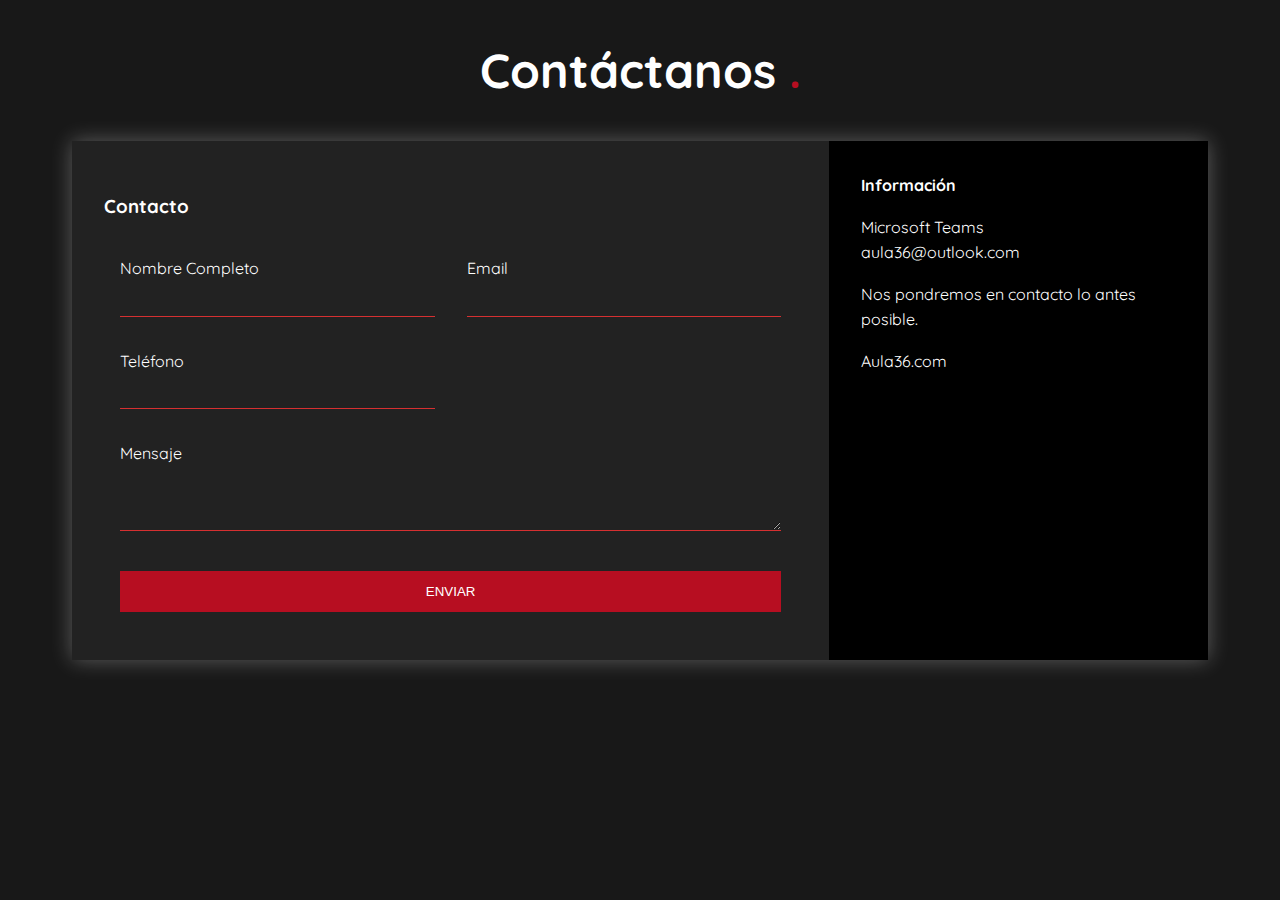
==== contacto.html @ e1dd8c07 "Add files via upload" ====
<!DOCTYPE html>
<html lang="es">
<head>
    <meta charset="UTF-8">
    <meta name="viewport" content="width=device-width, initial-scale=1.0">
    <meta http-equiv="X-UA-Compatible" content="ie=edge">
    <title>Website with a contact Form 01</title>
    <link rel="stylesheet" href="css/contacto.css">
    <!-- GOOGLE FONTs -->
    <link href="https://fonts.googleapis.com/css?family=Quicksand" rel="stylesheet">
    <!-- FONT AWESOME -->
    <link rel="stylesheet" href="https://use.fontawesome.com/releases/v5.8.1/css/all.css" integrity="sha384-50oBUHEmvpQ+1lW4y57PTFmhCaXp0ML5d60M1M7uH2+nqUivzIebhndOJK28anvf" crossorigin="anonymous">
    <!-- ANIMATE CSS -->
    <link rel="stylesheet" href="https://cdnjs.cloudflare.com/ajax/libs/animate.css/3.7.0/animate.min.css">
</head>
<body>

    <div class="content">

        <h1 class="logo">Contáctanos <span>.</span></h1>

        <div class="contact-wrapper animated bounceInUp">
            <div class="contact-form">
                <h3>Contacto</h3>
                <form action="">
                    <p>
                        <label>Nombre Completo</label>
                        <input type="text" name="fullname">
                    </p>
                    <p>
                        <label>Email</label>
                        <input type="email" name="email">
                    </p>
                    <p>
                        <label>Teléfono</label>
                        <input type="tel" name="phone">
                    </p>
                    
                    <p class="block">
                       <label>Mensaje</label> 
                        <textarea name="message" rows="3"></textarea>
                    </p>
                    <p class="block">
                        <button>
                            Enviar
                        </button>
                    </p>
                </form>
            </div>
            <div class="contact-info">
                <h4>Información</h4>
                <ul>
                    <li><i class="fas fa-map-marker-alt"></i>Microsoft Teams</li>
                   
                    <li><i class="fas fa-envelope-open-text"></i> aula36@outlook.com</li>
                </ul>
                <p>Nos pondremos en contacto lo antes posible.</p>
                <p>Aula36.com</p>
            </div>
        </div>

    </div>

</body>
</html>
---- css/contacto.css ----
* {
    box-sizing: border-box;
}

body {
    background: #181818;
    color: rgb(255, 255, 255);
    line-height: 1.6;
    font-family: 'Quicksand', sans-serif;
    padding: 0 1.5em;
}

.container {
    max-width: 1170px;
    margin-left: auto;
    margin-right: auto;
    padding: 1.5em;
}

ul {
    list-style: none;
    padding: 0;
}

.logo {
    text-align: center;
    font-size: 3em;
}

.logo span {
    color: #B70E21;
}

.contact-wrapper {
    box-shadow: 0 0 20px 0 rgba(255, 255, 255, .3);
}

.contact-wrapper > * {
    padding: 1em;
}

.contact-form {
    background: #222222;
}

.contact-form form {
    display: grid;
    grid-template-columns: 1fr 1fr;
}

.contact-form form label {
    display: block;
}

.contact-form form p {
    margin: 0;
    padding: 1em;
}

.contact-form form .block {
    grid-column: 1 / 3;
}

.contact-form form button,
.contact-form form input,
.contact-form form textarea {
    width: 100%;
    padding: .7em;
    border: none;
    background: none;
    outline: 0;
    color: #fff;
    border-bottom: 1px solid #d63031;
}

.contact-form form button {
    background: #B70E21;
    border: 0;
    text-transform: uppercase;
    padding: 1em;
}

.contact-form form button:hover,
.contact-form form button:focus {
    background: #d63031;
    color: #fff;
    transition: background-color 1s ease-out;
    outline: 0;
}

/* CONTACT INFO */
.contact-info {
    background: #000;
}

.contact-info h4, .contact-info ul, .contact-info p {
    text-align: center;
    margin: 0 0 1rem 0;
}

/* LARGE SIZE */
@media(min-width: 700px) {
    body {
        padding: 0 4em;
    }
    .contact-wrapper {
        display: grid;
        grid-template-columns: 2fr 1fr;
    }
    .contact-wrapper > * {
        padding: 2em;
    }
    .contact-info h4,
    .contact-info ul,
    .contact-info p {
        text-align: left;
    }
}
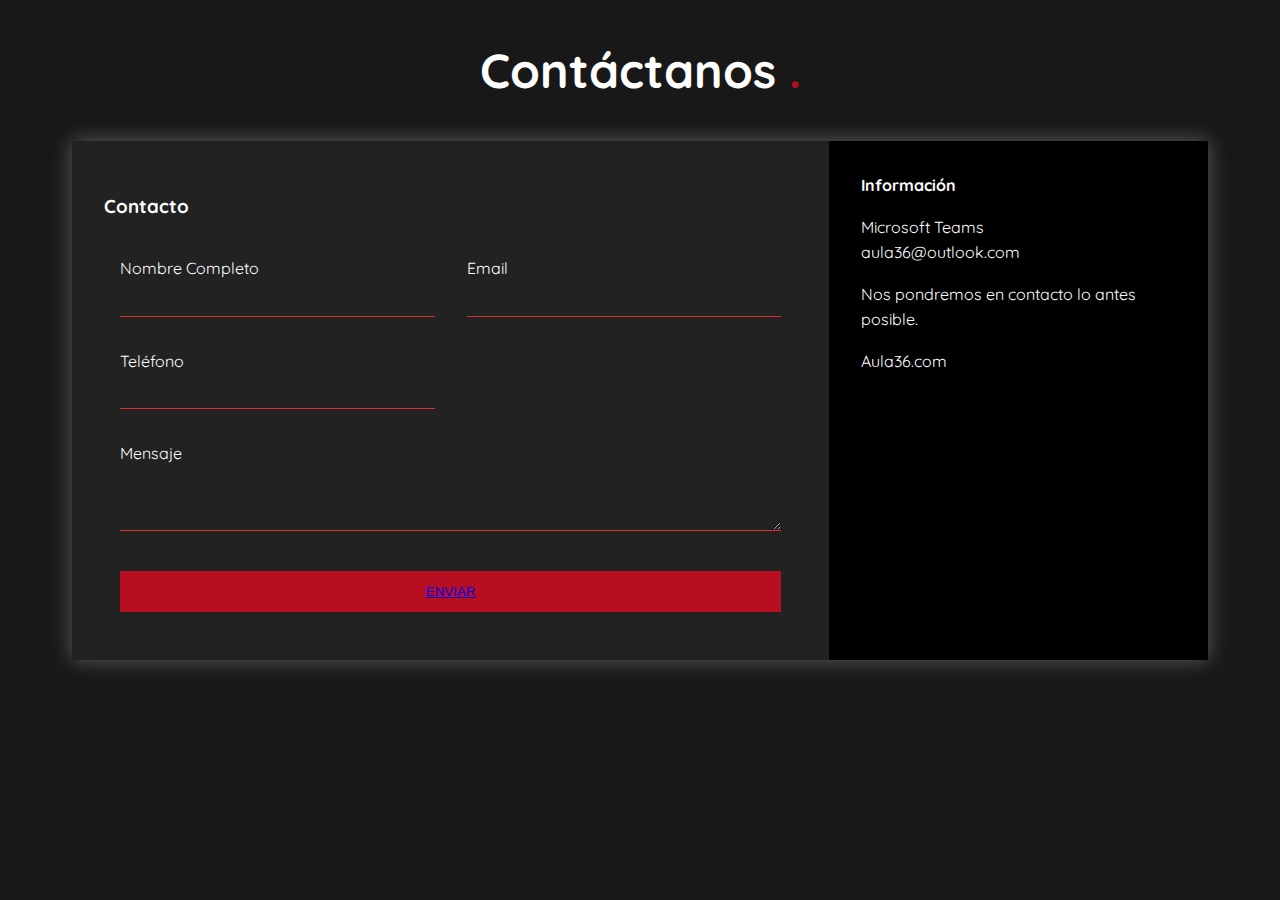
==== commit 51886b24: "Update contacto.html" ====
--- a/contacto.html
+++ b/contacto.html
@@ -42,7 +42,7 @@
                     </p>
                     <p class="block">
                         <button>
-                            Enviar
+                           <a href="mailto:albertomarrero66@gmail.com">Enviar</a>  
                         </button>
                     </p>
                 </form>
@@ -62,4 +62,4 @@
     </div>
 
 </body>
-</html> +</html> 
